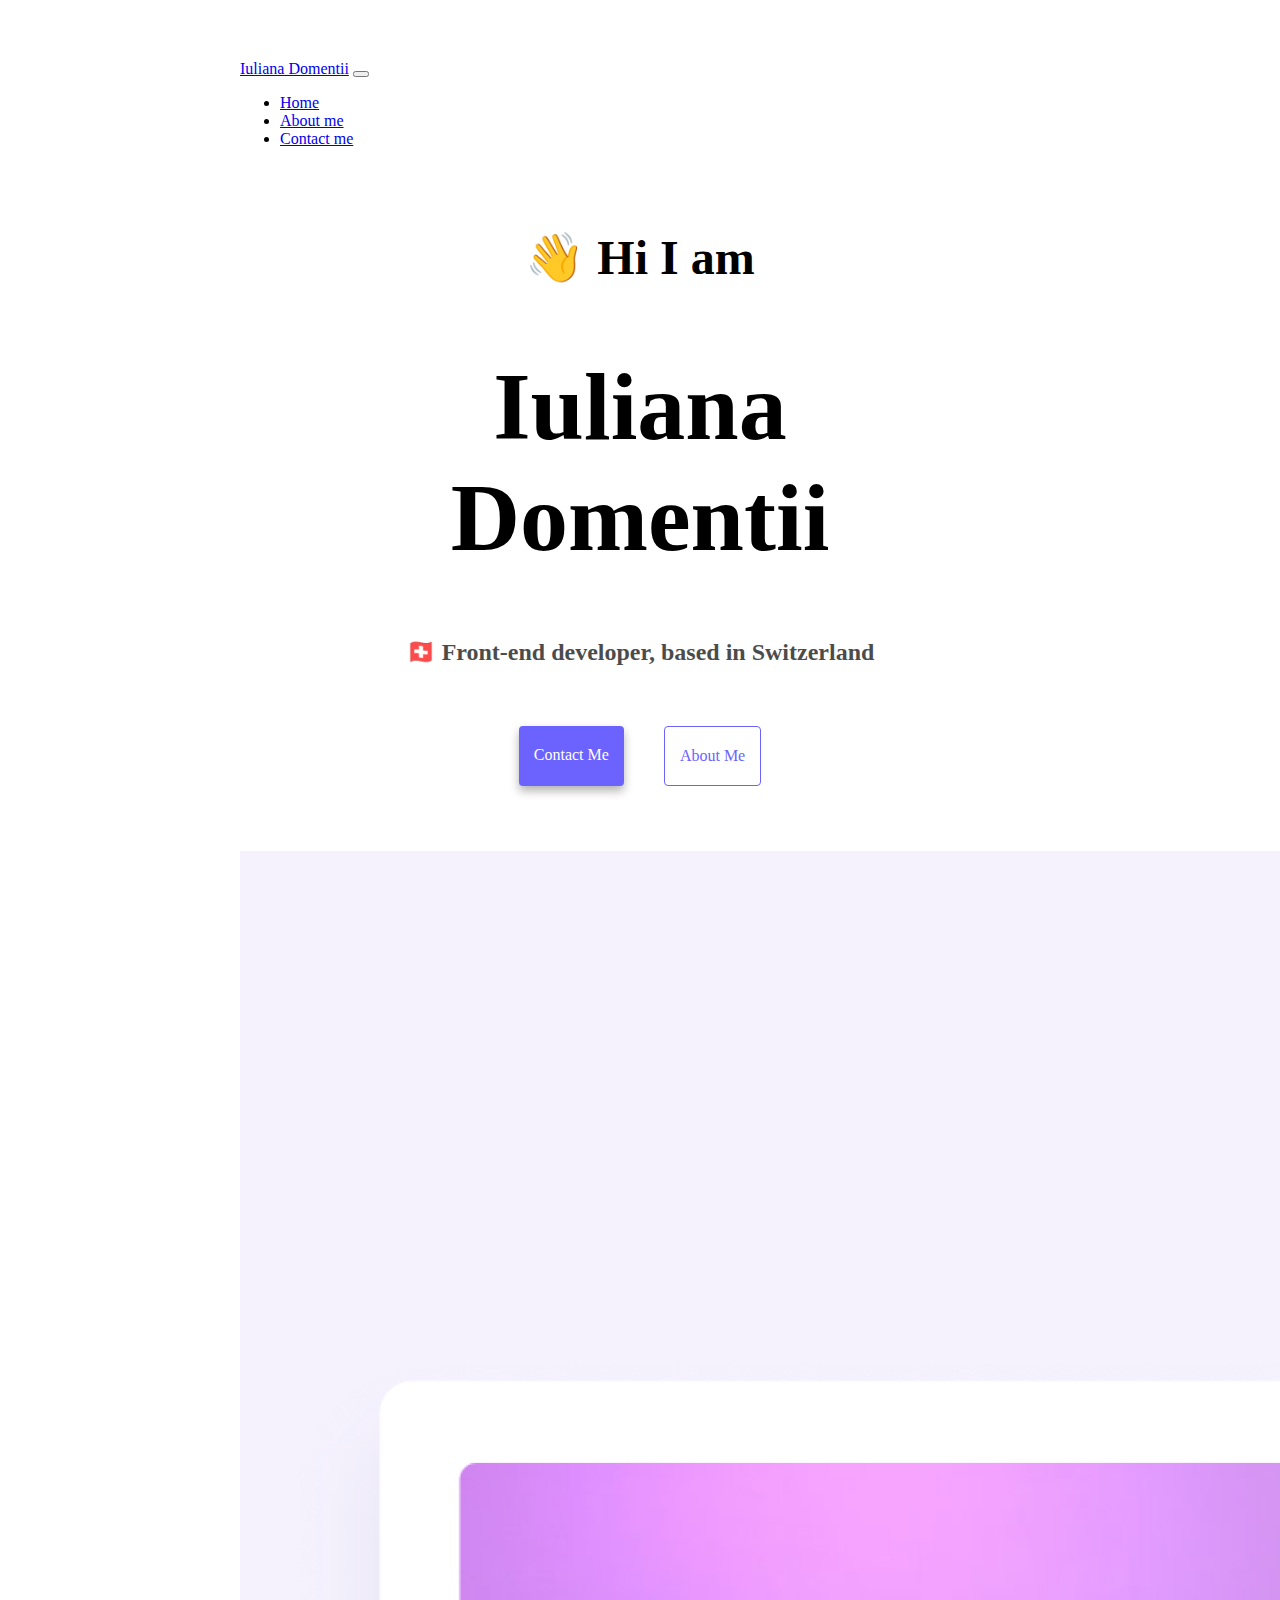
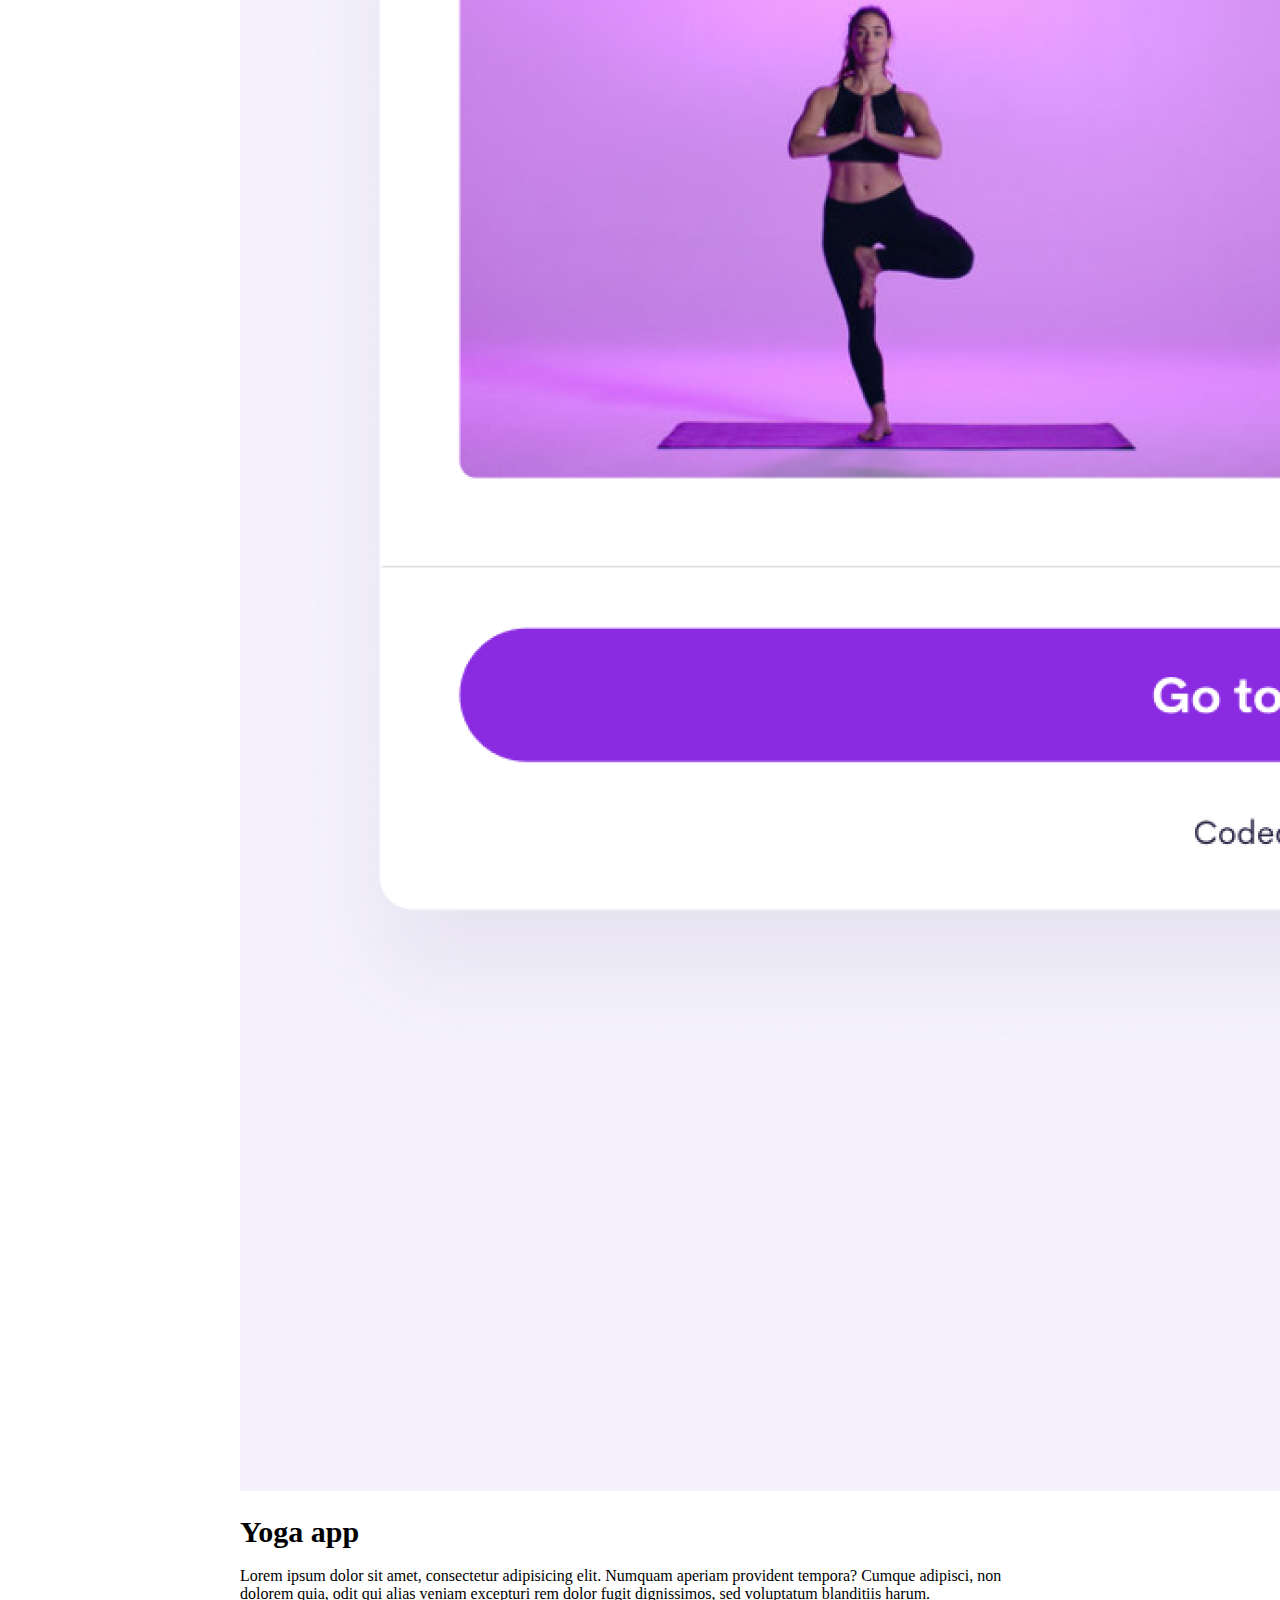
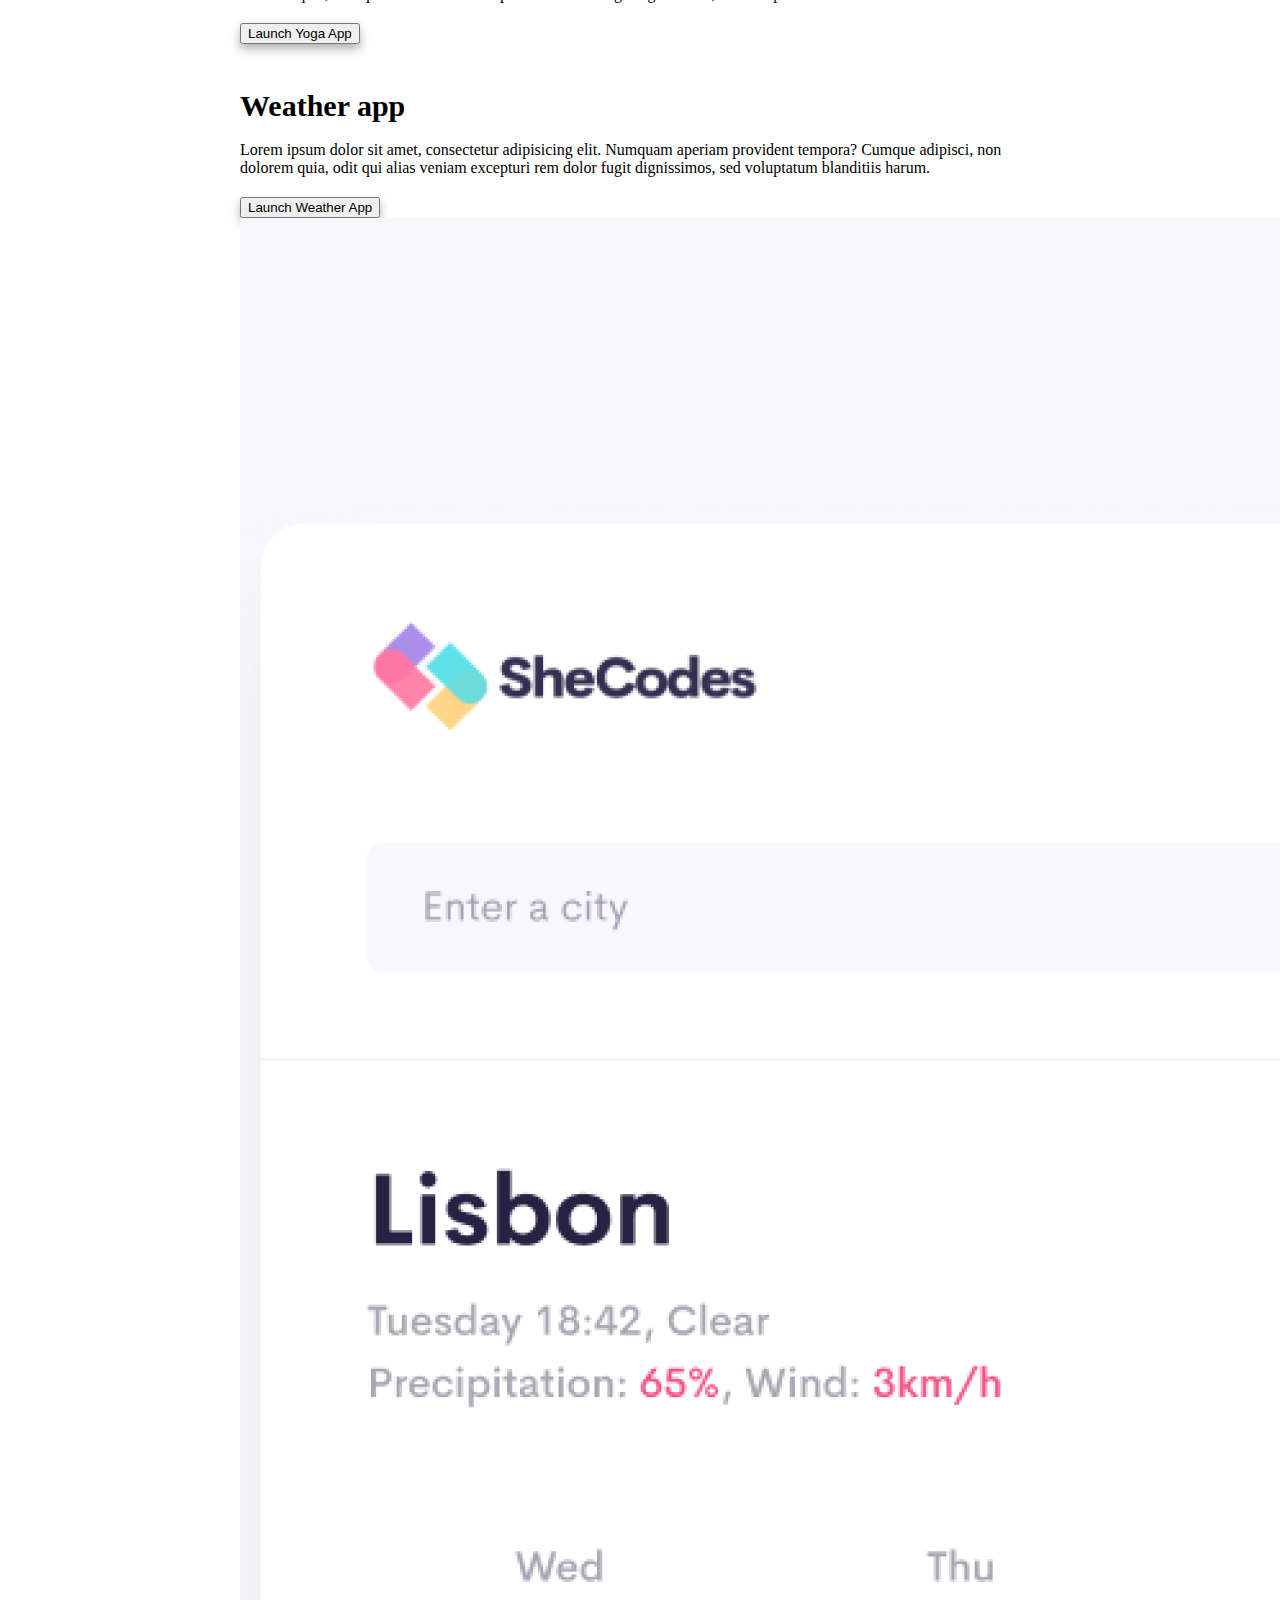
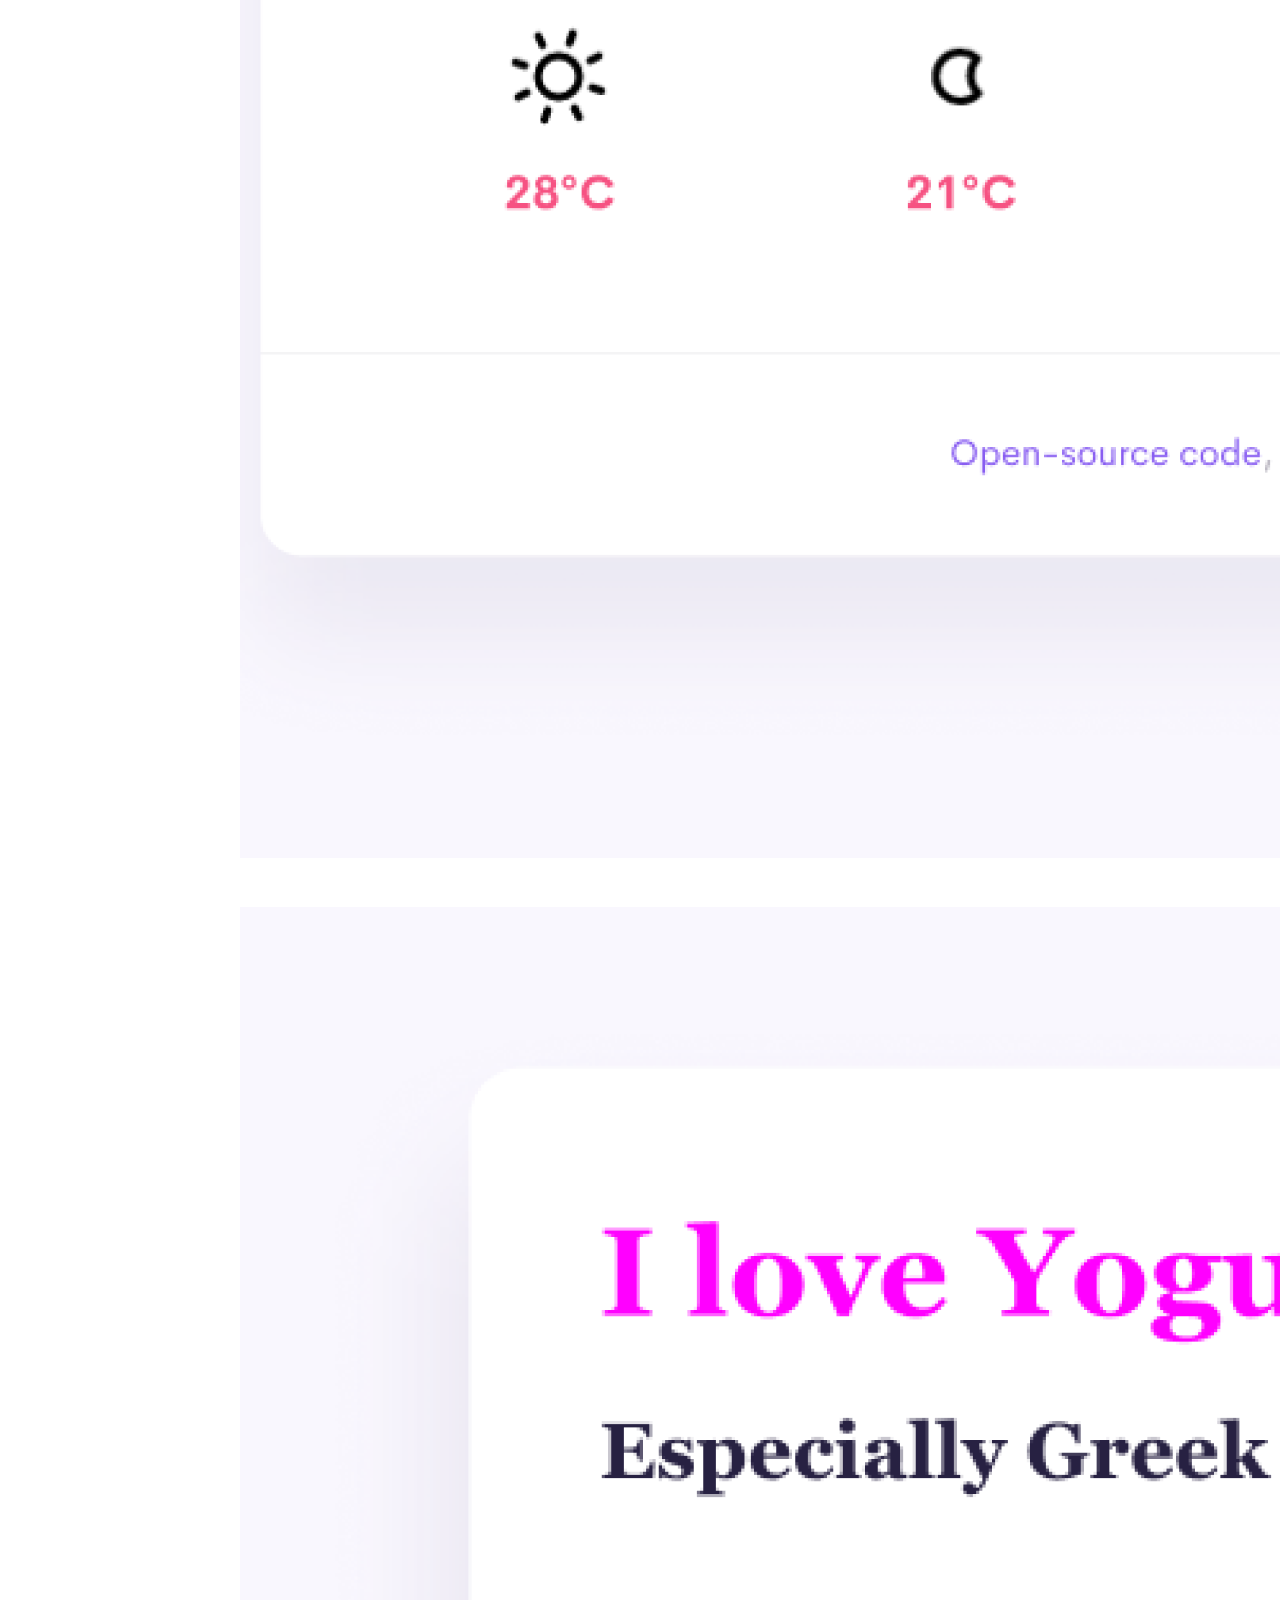
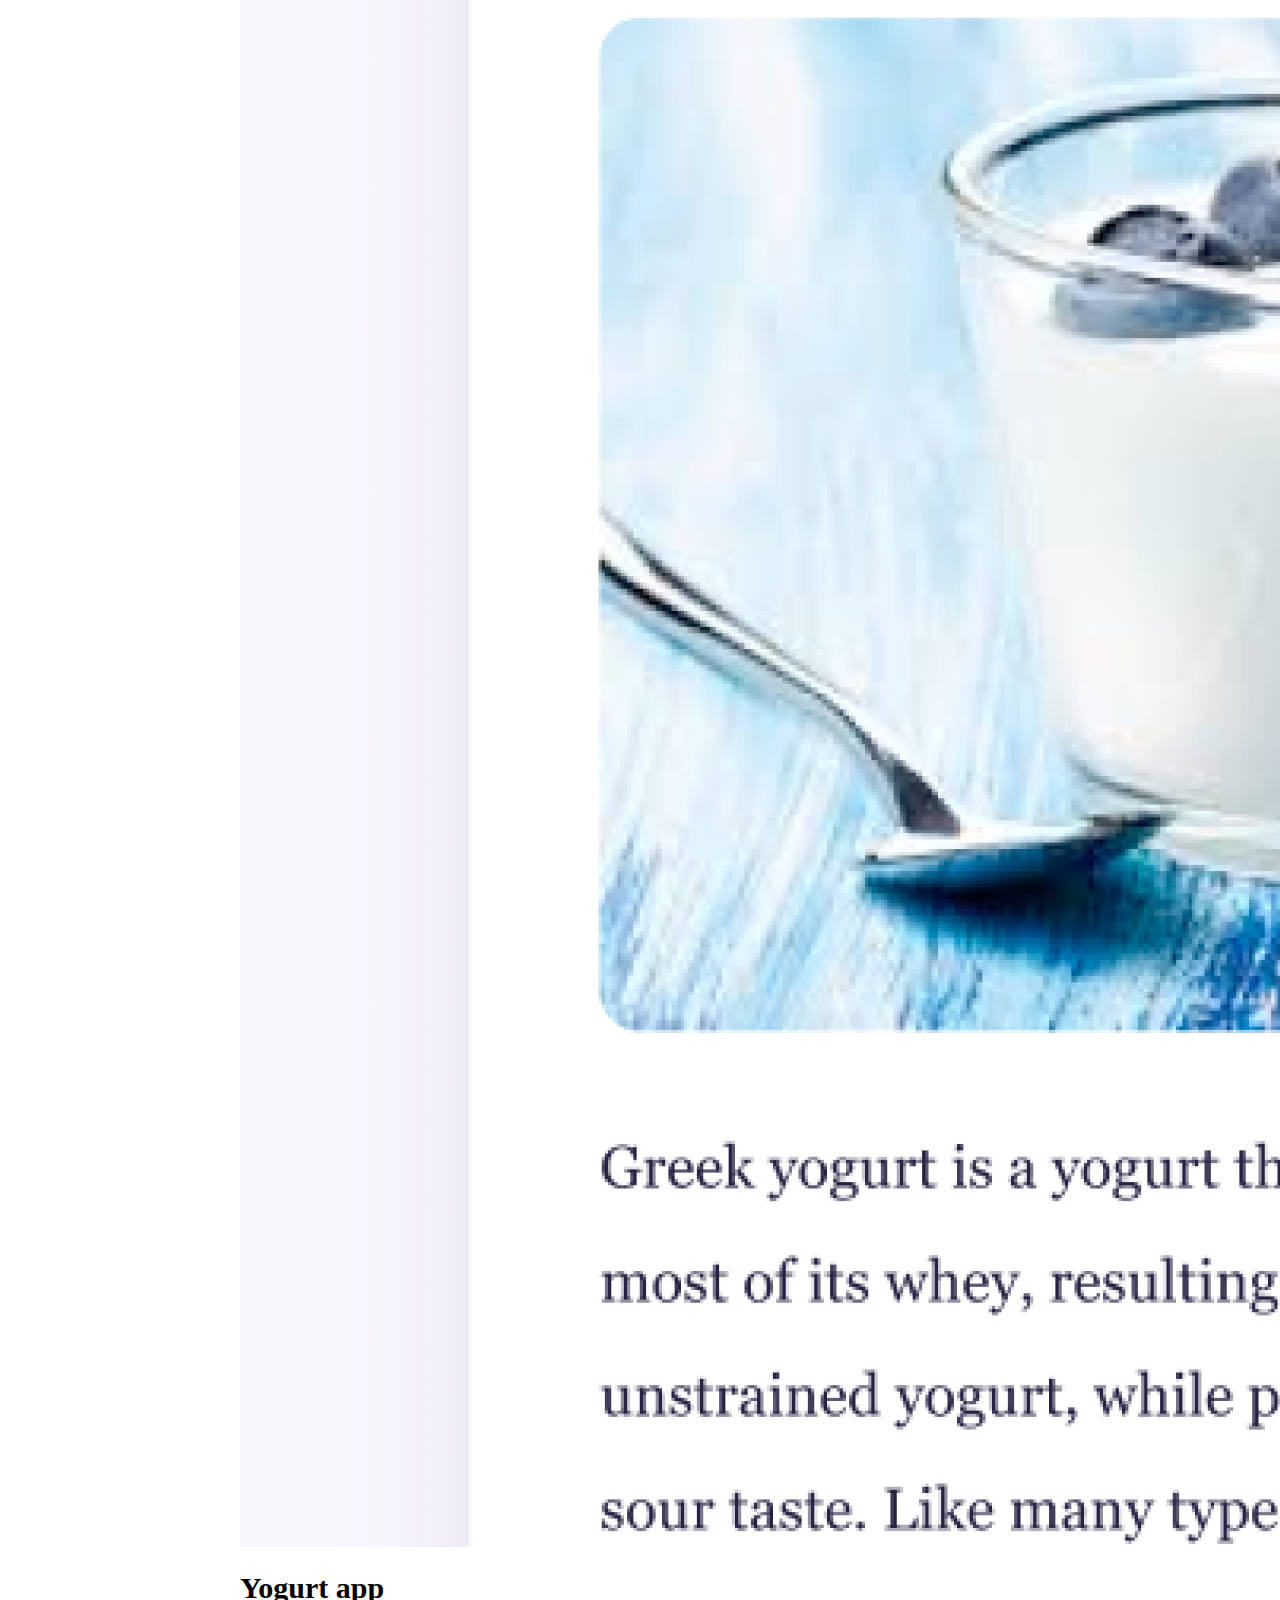
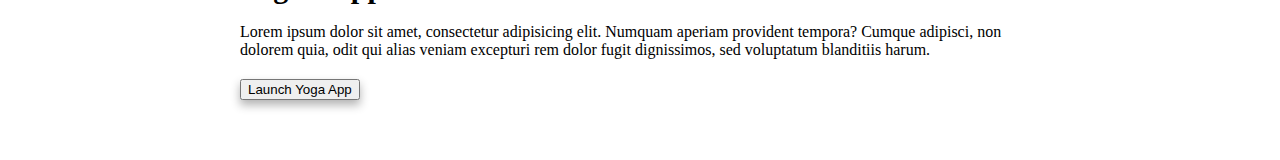
==== index.html @ 819f5281 "added the project to repository" ====
<!DOCTYPE html>
<html lang="en">
  <head>
    <meta charset="UTF-8" />
    <meta http-equiv="X-UA-Compatible" content="IE=edge" />
    <meta name="viewport" content="width=device-width, initial-scale=1.0" />
    <title>[Your name]</title>
    <link rel="stylesheet" href="style.css" />
    <link
      href="https://cdn.jsdelivr.net/npm/bootstrap@5.3.0-alpha1/dist/css/bootstrap.min.css"
      rel="stylesheet"
      integrity="sha384-GLhlTQ8iRABdZLl6O3oVMWSktQOp6b7In1Zl3/Jr59b6EGGoI1aFkw7cmDA6j6gD"
      crossorigin="anonymous"
    />
    <script
    src="https://cdn.jsdelivr.net/npm/bootstrap@5.3.0-alpha1/dist/js/bootstrap.bundle.min.js"
    integrity="sha384-w76AqPfDkMBDXo30jS1Sgez6pr3x5MlQ1ZAGC+nuZB+EYdgRZgiwxhTBTkF7CXvN"
    crossorigin="anonymous"
  ></script>
  </head>
  <body>
      <nav class="navbar fixed-top navbar-expand-lg bg-body-tertiary">
          <div class="container-fluid">
            <a class="navbar-brand" href="#">Iuliana Domentii</a>
            <button class="navbar-toggler" type="button" data-bs-toggle="collapse" data-bs-target="#navbarNav" aria-controls="navbarNav" aria-expanded="false" aria-label="Toggle navigation">
              <span class="navbar-toggler-icon"></span>
            </button>
            <div class="collapse navbar-collapse" id="navbarNav">
              <ul class="navbar-nav">
                <li class="nav-item">
                  <a class="nav-link active" aria-current="page" href="index.html">Home</a>
                </li>
                <li class="nav-item">
                  <a class="nav-link" href="about.html">About me</a>
                </li>
                <li class="nav-item">
                  <a class="nav-link" href="about.html#contact">Contact me</a>
                </li>
              </ul>
            </div>
          </div>
        </nav>
    <h2>👋 Hi I am</h2>
    <h1>Iuliana Domentii</h1>
    <h3>🇨🇭 Front-end developer, based in Switzerland</h3>
    <div class="navigation-links">
      <a href="about.html#contact" class="contact-link">Contact me</a>
      <a href="about.html" class="about-link">About me</a>
    </div>
    <div class="container yoga-app">
      <div class="row">
        <div class="col-md-6"> <img src="images/yoga.png" class="img-fluid"></div>
        <div class="col-md-6"> <div class="title"> Yoga app </div> </br> Lorem ipsum dolor sit amet, consectetur adipisicing elit. Numquam
          aperiam provident tempora? Cumque adipisci, non dolorem quia, odit qui
          alias veniam excepturi rem dolor fugit dignissimos, sed voluptatum
          blanditiis harum.
          <div>
          <button type="button" class="btn btn-primary btn-lg app-btn" > Launch Yoga App </button>
          </div>
        </div>
      </div>
      <div class="container weather-app">
        <div class="row">
          <div class="col-md-6"> <div class="title"> Weather app </div> </br> Lorem ipsum dolor sit amet, consectetur adipisicing elit. Numquam
            aperiam provident tempora? Cumque adipisci, non dolorem quia, odit qui
            alias veniam excepturi rem dolor fugit dignissimos, sed voluptatum
            blanditiis harum.
      
            <div>
            <button type="button" class="btn btn-primary btn-lg app-btn" > Launch Weather App </button>
            </div>
          </div>
          <div class="col-md-6"> <img src="images/weather.png" class="img-fluid"></div>
        </div>
        <div class="container yogurt-app">
          <div class="row">
            <div class="col-md-6"> <img src="images/yogurt.png" class="img-fluid"></div>
            <div class="col-md-6"> <div class="title"> Yogurt app </div> </br> Lorem ipsum dolor sit amet, consectetur adipisicing elit. Numquam
              aperiam provident tempora? Cumque adipisci, non dolorem quia, odit qui
              alias veniam excepturi rem dolor fugit dignissimos, sed voluptatum
              blanditiis harum.
              <div>
              <button type="button" class="btn btn-primary btn-lg app-btn" > Launch Yoga App </button>
              </div>
            </div>
          </div>
  </body>
</html>
---- style.css ----
:root {
  --primary-color: #6c63ff;
  --secondary-color: #f5f2fe;
  --box-shadow: 0 5px 10px rgba(0, 0, 0, 0.3);
  --app-title-margin-top: 45px;
  --title-font-size: 30px;
}

body {
  margin: 60px auto;
  max-width: 800px;
}

h1,
h2,
h3 {
  text-align: center;
  margin: 0;
}

h1 {
  font-size: 96px;
  padding: 65px;
}

h2 {
  font-size: 48px;
  padding-top: 65px;
}

h3 {
  font-size: 24px;
  opacity: 0.7;
}

p {
  background: var(--secondary-color);
  padding: 20px;
  border-radius: 4px;
  font-size: 18px;
  line-height: 1.5;
  text-align: center;
}

.navigation-links {
  display: flex;
  margin-top: 40px;
  justify-content: center;
}

.navigation-links a {
  margin: 20px;
  border-radius: 4px;
  padding: 20px 15px;
  text-decoration: none;
  text-transform: capitalize;
}

.contact-link {
  background: var(--primary-color);
  box-shadow: var(--box-shadow);
  color: white;
}

.about-link {
  color: var(--primary-color);
  border: 1px solid var(--primary-color);
}

.homepage-link {
  color: var(--primary-color);
  text-align: center;
  display: block;
}

.about-paragraphs {
  display: flex;
  margin: 30px 0;
}

.about-paragraphs p {
  margin: 10px;
}

.email-link {
  display: flex;
  justify-content: center;
  color: var(--primary-color);
  font-size: 28px;
  text-decoration: none;
}

.email-link:hover {
  text-decoration: underline;
}

.title {
  font-size: var(--title-font-size);
  font-weight: bold;
  margin-top: 20px;
}
.app-btn {
  box-shadow: var(--box-shadow);
  margin-top: 20px;
}
.yoga-app {
  margin-top: var(--app-title-margin-top);
}
.weather-app {
  margin-top: var(--app-title-margin-top);
}
.yogurt-app {
  margin-top: var(--app-title-margin-top);
}
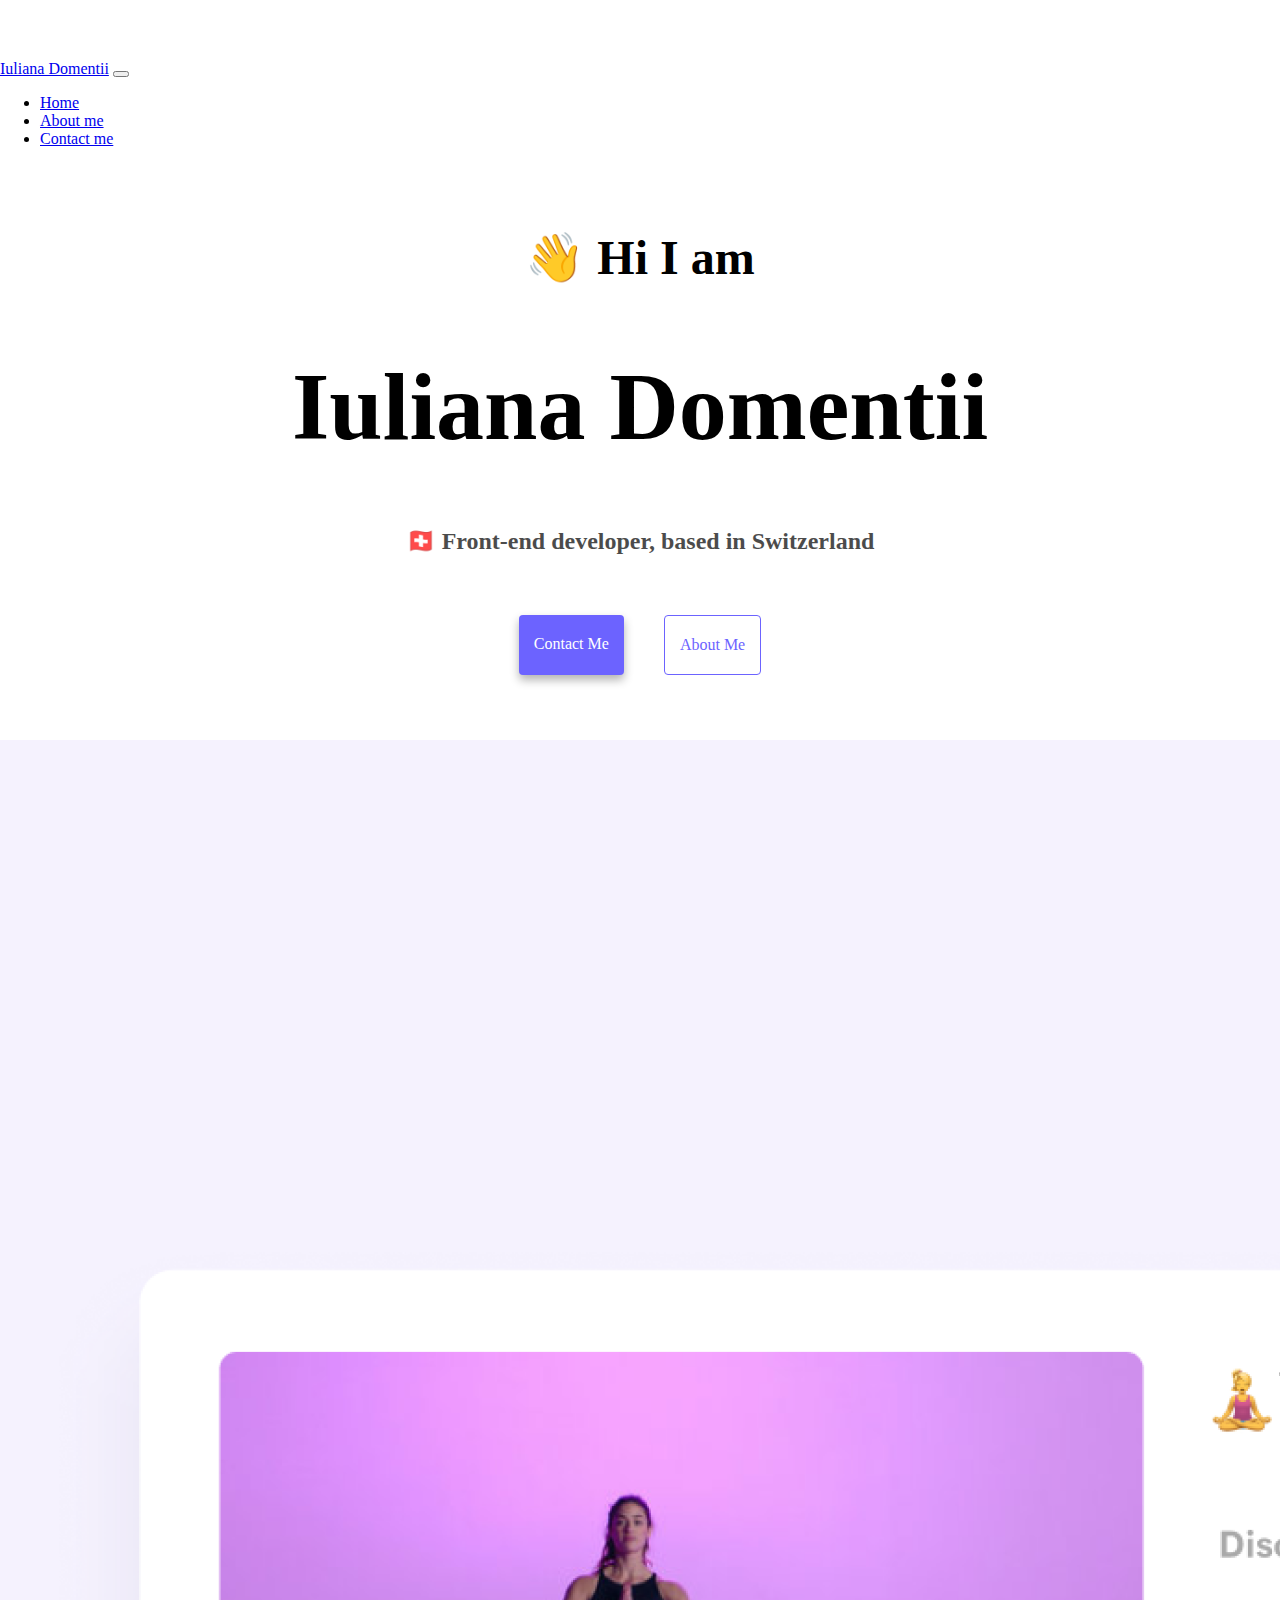
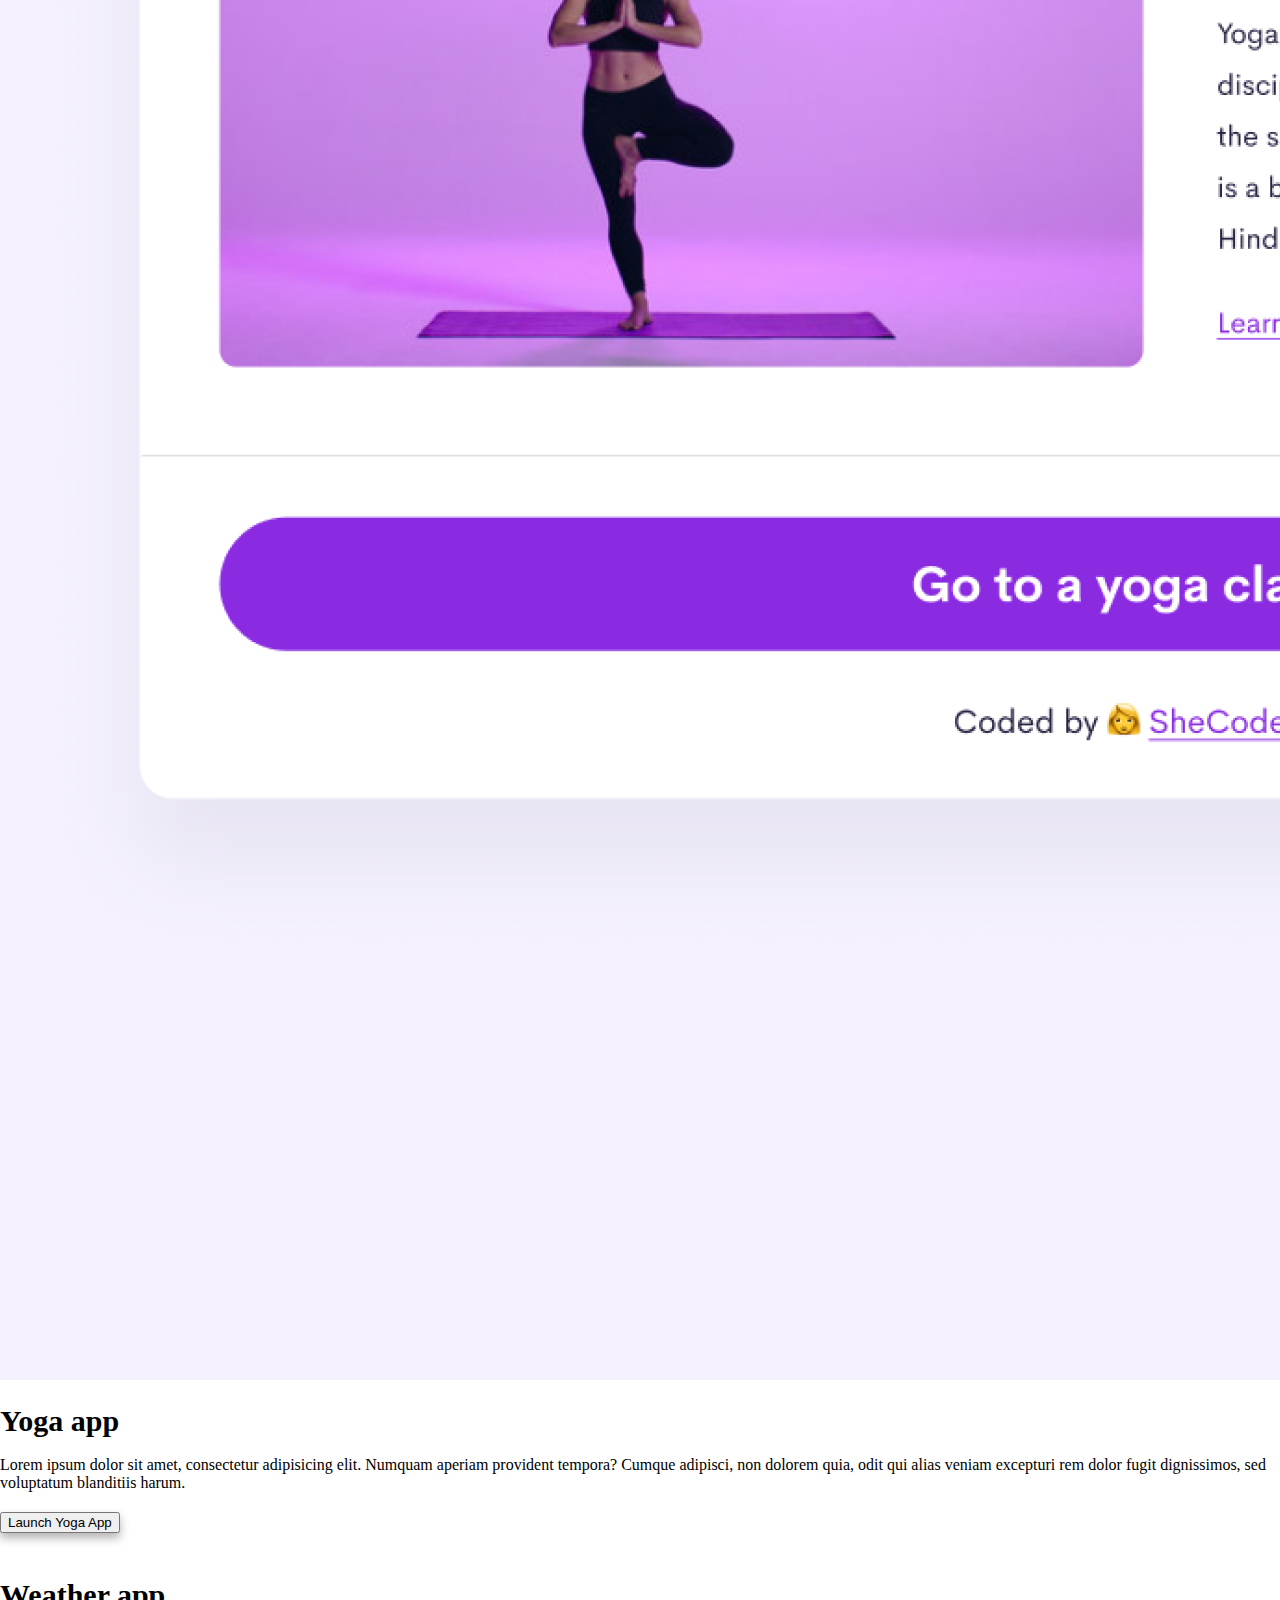
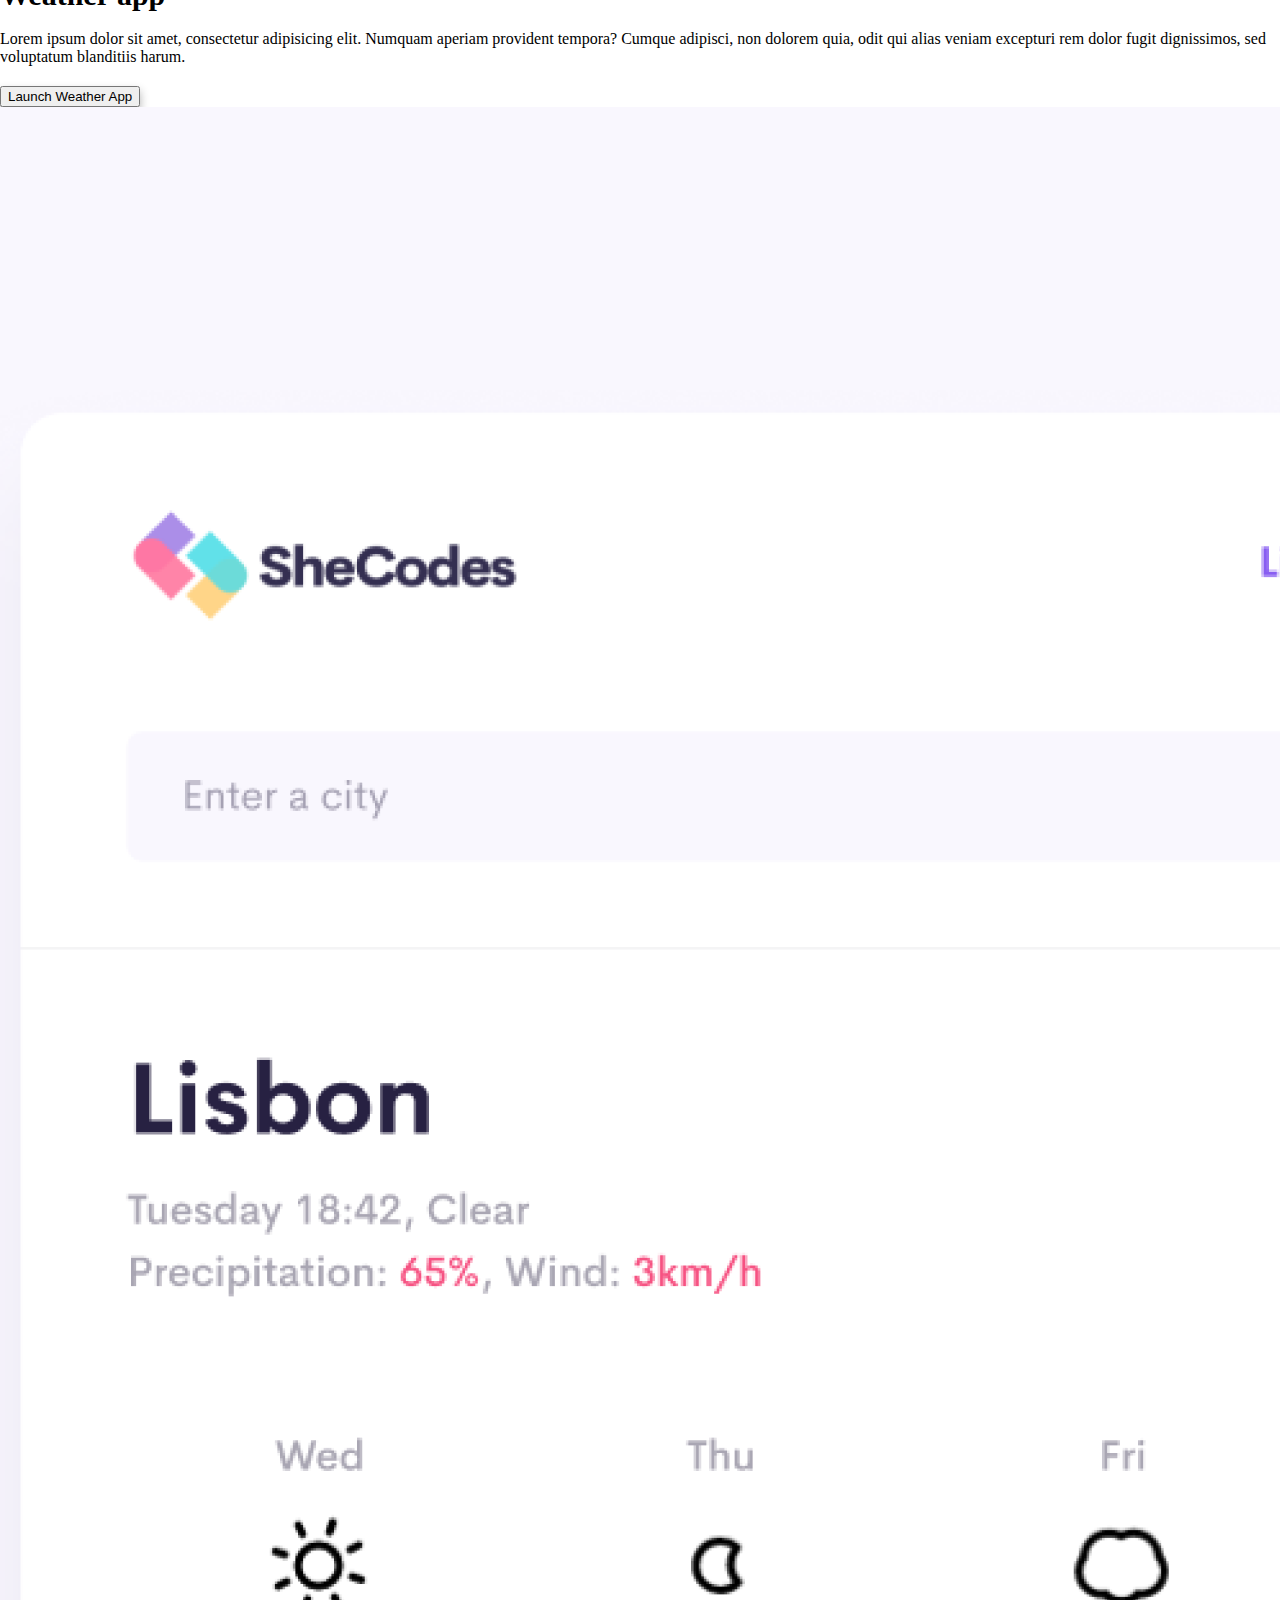
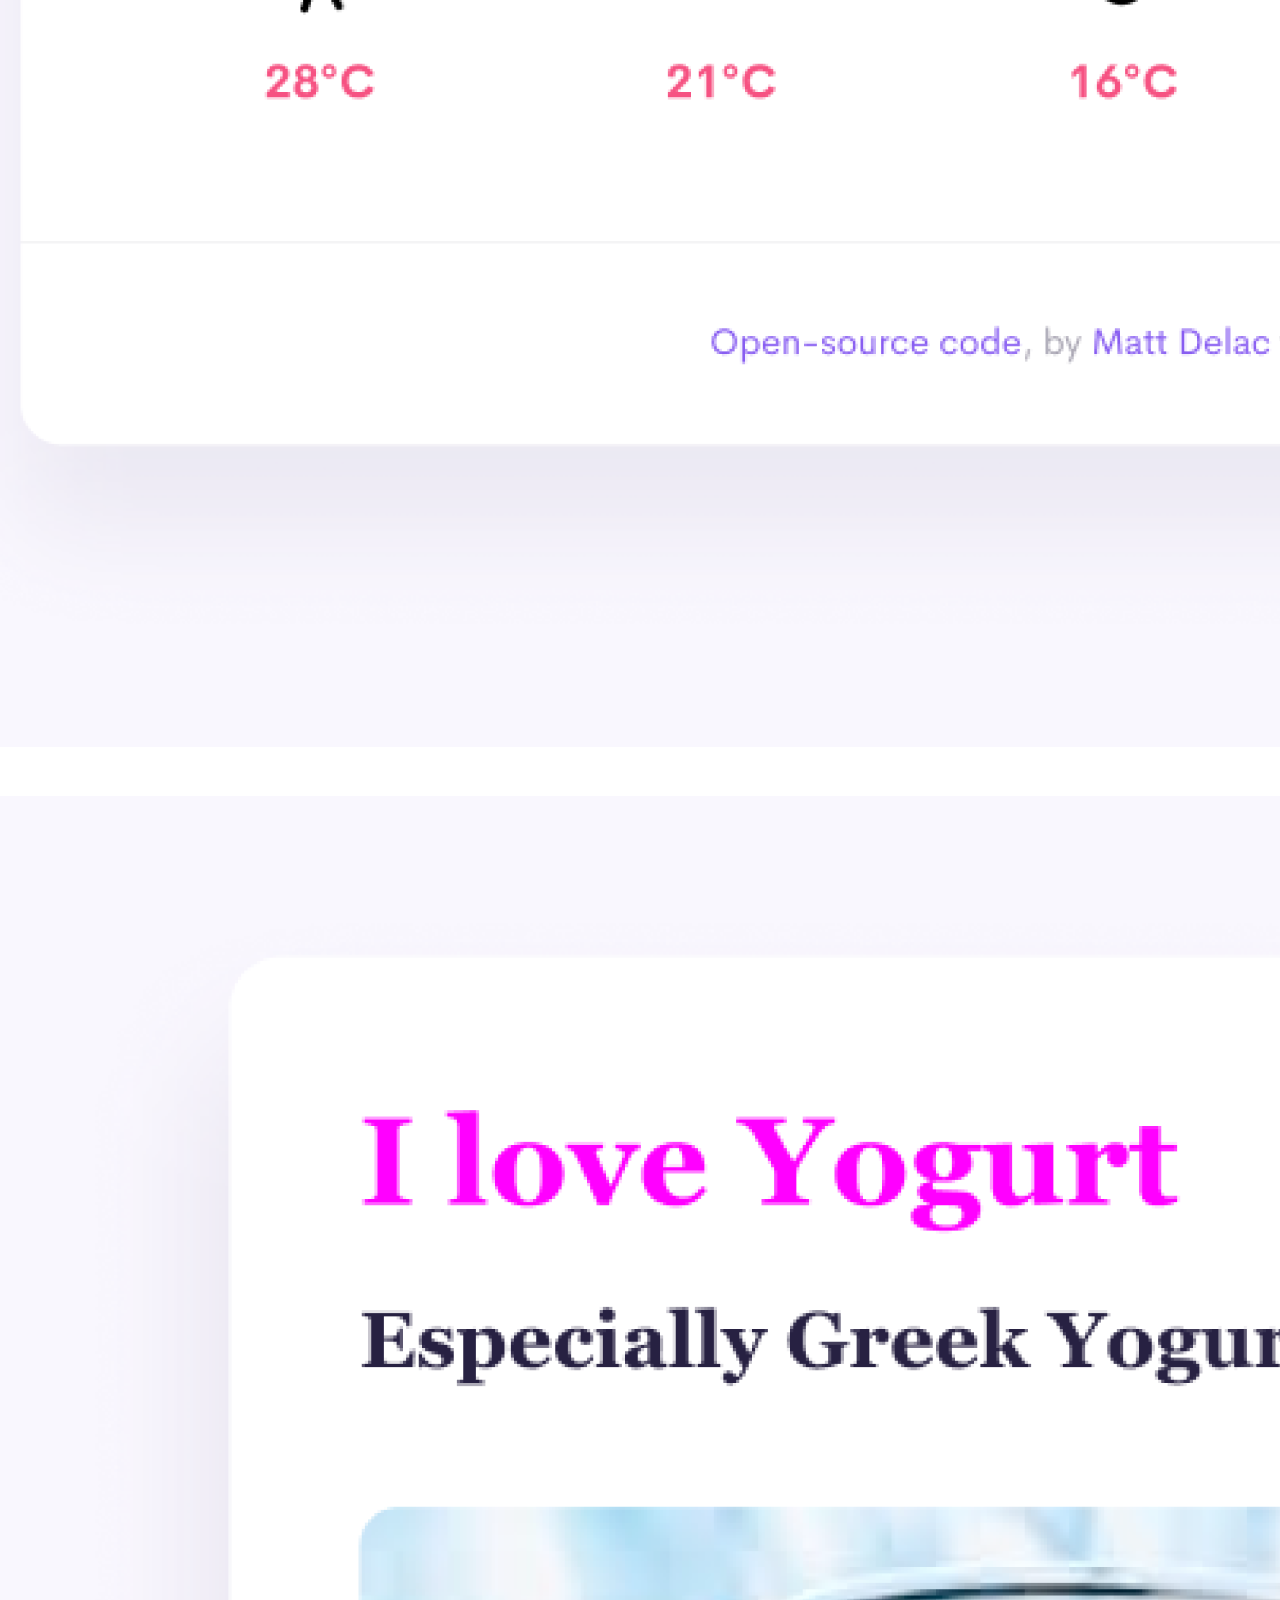
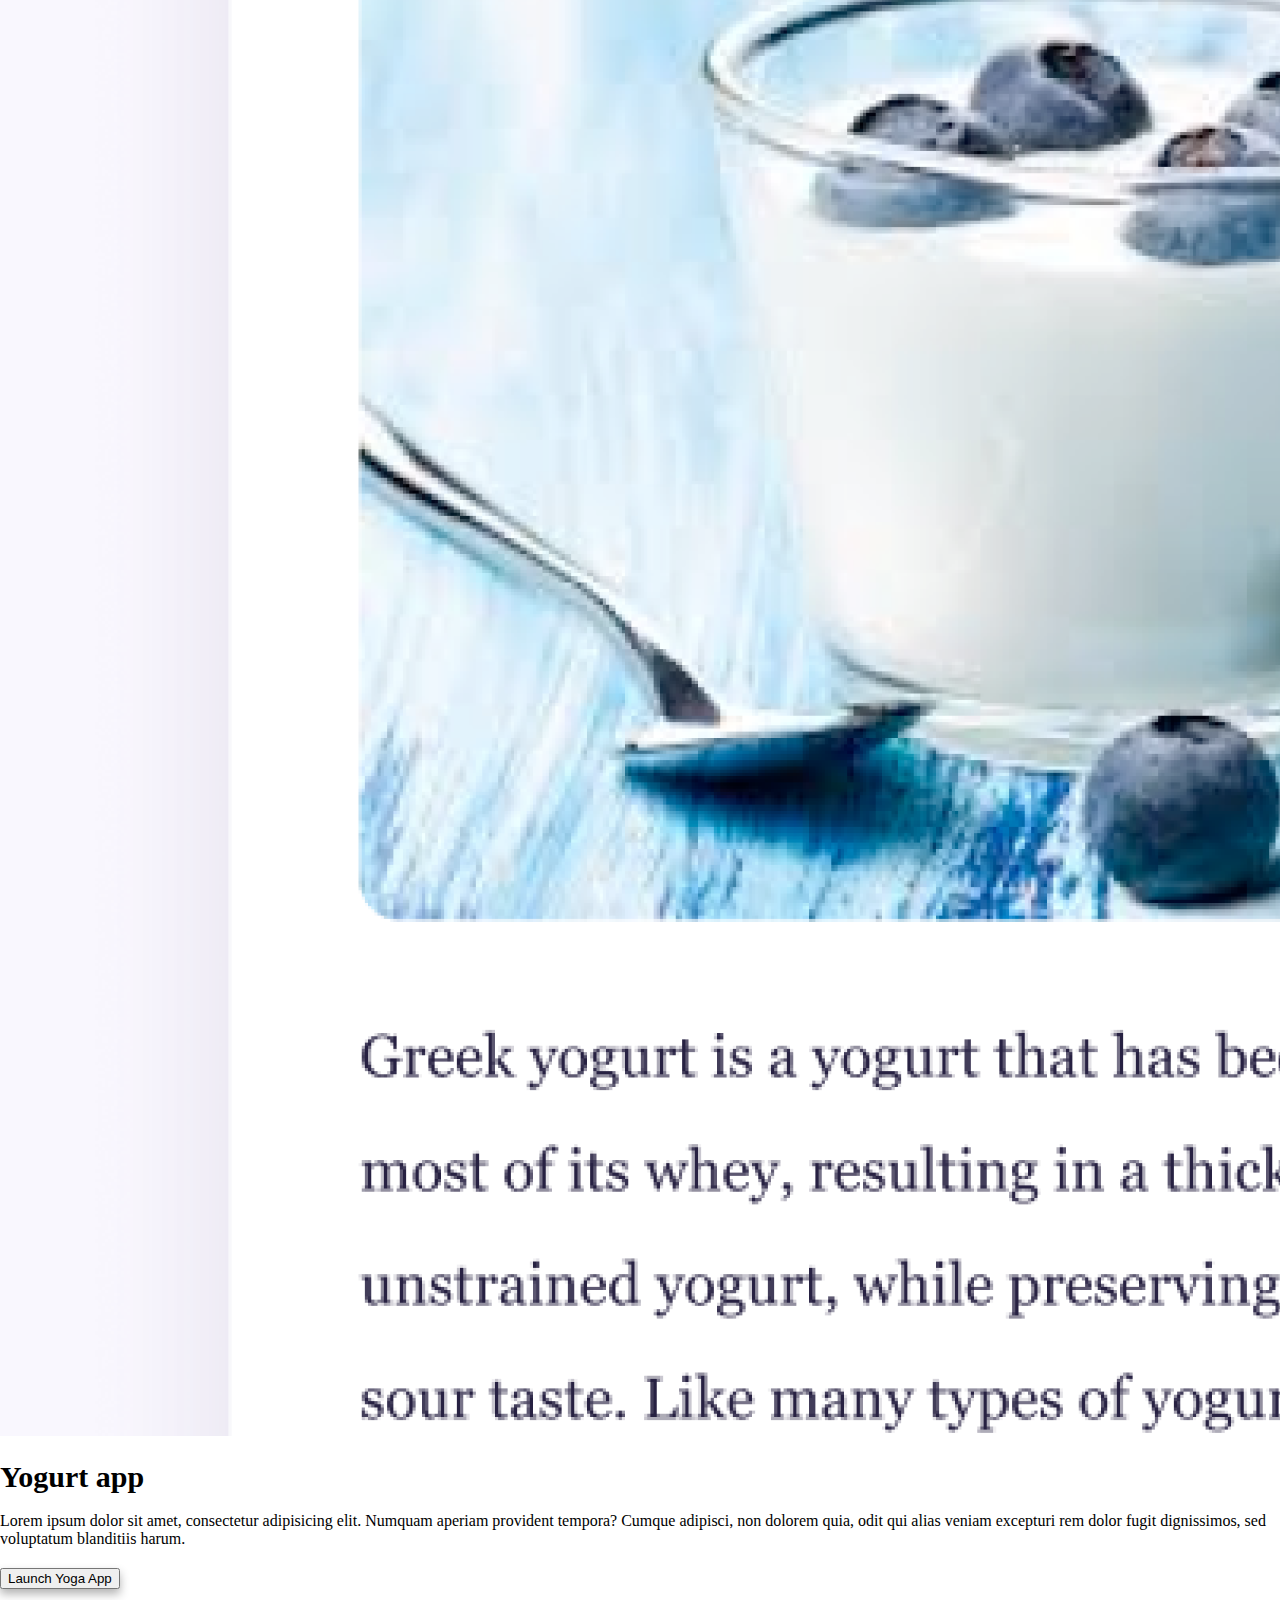
==== commit 5c8dcdeb: "SEO friendly" ====
--- a/index.html
+++ b/index.html
@@ -4,7 +4,8 @@
     <meta charset="UTF-8" />
     <meta http-equiv="X-UA-Compatible" content="IE=edge" />
     <meta name="viewport" content="width=device-width, initial-scale=1.0" />
-    <title>[Your name]</title>
+    <title>Front-end developer | Iuliana Domentii</title>
+    <meta name="description"  content="Projects I've learned to code with SheCodes" />
     <link rel="stylesheet" href="style.css" />
     <link
       href="https://cdn.jsdelivr.net/npm/bootstrap@5.3.0-alpha1/dist/css/bootstrap.min.css"
@@ -28,13 +29,13 @@
             <div class="collapse navbar-collapse" id="navbarNav">
               <ul class="navbar-nav">
                 <li class="nav-item">
-                  <a class="nav-link active" aria-current="page" href="index.html">Home</a>
+                  <a class="nav-link active" aria-current="page" href="index.html" title="Homepage">Home</a>
                 </li>
                 <li class="nav-item">
-                  <a class="nav-link" href="about.html">About me</a>
+                  <a class="nav-link" href="about.html" title="About me">About me</a>
                 </li>
                 <li class="nav-item">
-                  <a class="nav-link" href="about.html#contact">Contact me</a>
+                  <a class="nav-link" href="about.html#contact" title="Contact me">Contact me</a>
                 </li>
               </ul>
             </div>
@@ -44,12 +45,12 @@
     <h1>Iuliana Domentii</h1>
     <h3>🇨🇭 Front-end developer, based in Switzerland</h3>
     <div class="navigation-links">
-      <a href="about.html#contact" class="contact-link">Contact me</a>
-      <a href="about.html" class="about-link">About me</a>
+      <a href="about.html#contact" title="Contact me" class="contact-link">Contact me</a>
+      <a href="about.html" title="About me" class="about-link">About me</a>
     </div>
     <div class="container yoga-app">
       <div class="row">
-        <div class="col-md-6"> <img src="images/yoga.png" class="img-fluid"></div>
+        <div class="col-md-6 d-none d-md-block"> <img src="images/yoga.png" alt="yoga-project" class="img-fluid"></div>
         <div class="col-md-6"> <div class="title"> Yoga app </div> </br> Lorem ipsum dolor sit amet, consectetur adipisicing elit. Numquam
           aperiam provident tempora? Cumque adipisci, non dolorem quia, odit qui
           alias veniam excepturi rem dolor fugit dignissimos, sed voluptatum
@@ -70,11 +71,11 @@
             <button type="button" class="btn btn-primary btn-lg app-btn" > Launch Weather App </button>
             </div>
           </div>
-          <div class="col-md-6"> <img src="images/weather.png" class="img-fluid"></div>
+          <div class="col-md-6 d-none d-md-block"> <img src="images/weather.png" alt="weather-project" class="img-fluid"></div>
         </div>
         <div class="container yogurt-app">
           <div class="row">
-            <div class="col-md-6"> <img src="images/yogurt.png" class="img-fluid"></div>
+            <div class="col-md-6 d-none d-md-block"> <img src="images/yogurt.png" alt="yogurt-project" class="img-fluid"></div>
             <div class="col-md-6"> <div class="title"> Yogurt app </div> </br> Lorem ipsum dolor sit amet, consectetur adipisicing elit. Numquam
               aperiam provident tempora? Cumque adipisci, non dolorem quia, odit qui
               alias veniam excepturi rem dolor fugit dignissimos, sed voluptatum
--- a/style.css
+++ b/style.css
@@ -8,7 +8,7 @@
 
 body {
   margin: 60px auto;
-  max-width: 800px;
+  max-width: 100%;
 }
 
 h1,
